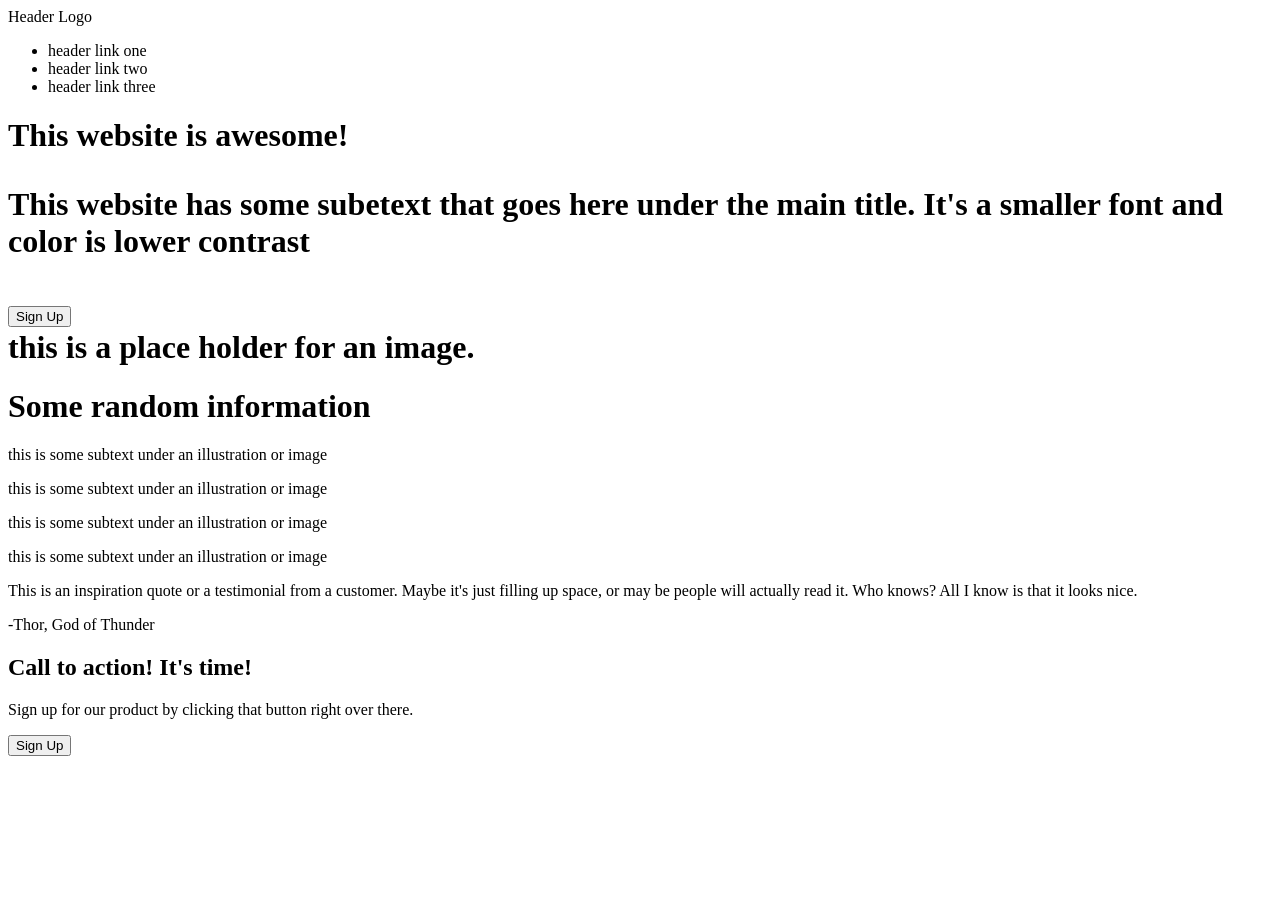
==== index.html @ 6e6ad911 "Finish structure of the web page" ====
<!DOCTYPE html>
<html lang="en">
<head>
    <meta charset="UTF-8">
    <meta name="viewport" content="width=device-width, initial-scale=1.0">
    <link rel="stylesheet" href="style.css">
    <title>Landing Page</title>
</head>
<body>
    <header>
        <div class="logo">Header Logo</div>
        <ul>
            <li>header link one</li>
            <li>header link two</li>
            <li>header link three</li>
        </ul>
    </header>

    <div class="content-one">
        <h1>This website is awesome!<h1>
        <p>This website has some subetext that goes here under the main title. It's a smaller font and color is lower contrast</p>
        <button class="sign-up">Sign Up</button>
        <div class="img">this is a place holder for an image.</div>
    </div>

    <div class="content-two">
        <h1>Some random information</h1>
        <div class="items">
            <div class="item">
                <div class="round-box"></div>
                <p>this is some subtext under an illustration or image</p>
            </div>

            <div class="item">
                <div class="round-box"></div>
                <p>this is some subtext under an illustration or image</p>
            </div>

            <div class="item">
                <div class="round-box"></div>
                <p>this is some subtext under an illustration or image</p>
            </div>

            <div class="item">
                <div class="round-box"></div>
                <p>this is some subtext under an illustration or image</p>
            </div>
        </div>
    </div> 

    <div class="content-three">
        <p>This is an inspiration quote or a testimonial from a customer. Maybe it's just filling up space, or may be people will actually read it. Who knows? All I know is that it looks nice.</p>
        <p>-Thor, God of Thunder</p>
    </div>

    <div class="content-four">
        <div class="blue-box">
            <h2>Call to action! It's time!</h2>
            <p>Sign up for our product by clicking that button right over there.</p>
            <button class="sign-up">Sign Up</button>
        </div>
    </div>

    
</body>
</html>
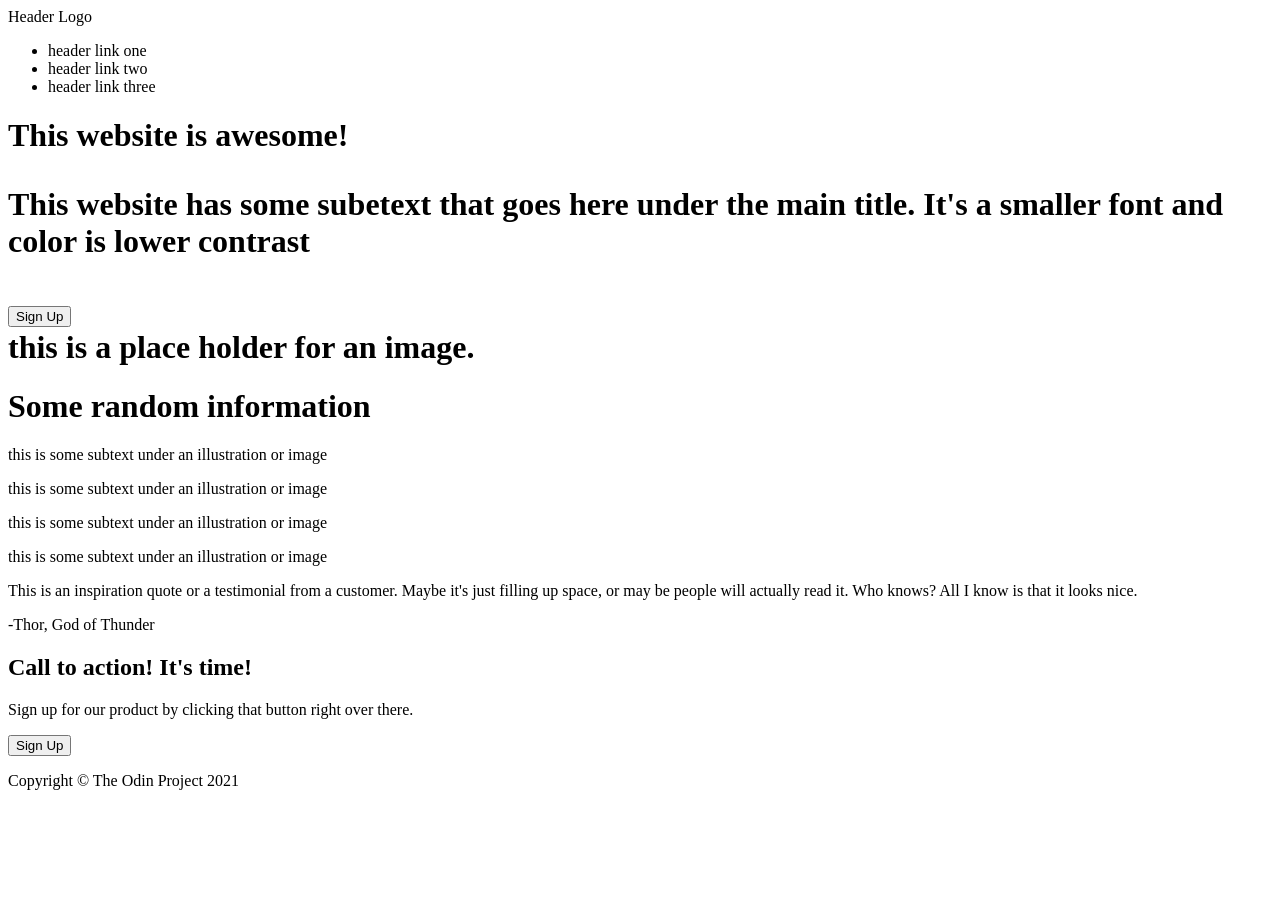
==== commit ba151a7b: "Add footer" ====
--- a/index.html
+++ b/index.html
@@ -61,6 +61,8 @@
         </div>
     </div>
 
-    
+    <footer>
+        <p>Copyright &copy; The Odin Project 2021</p>
+    </footer>
 </body>
 </html>
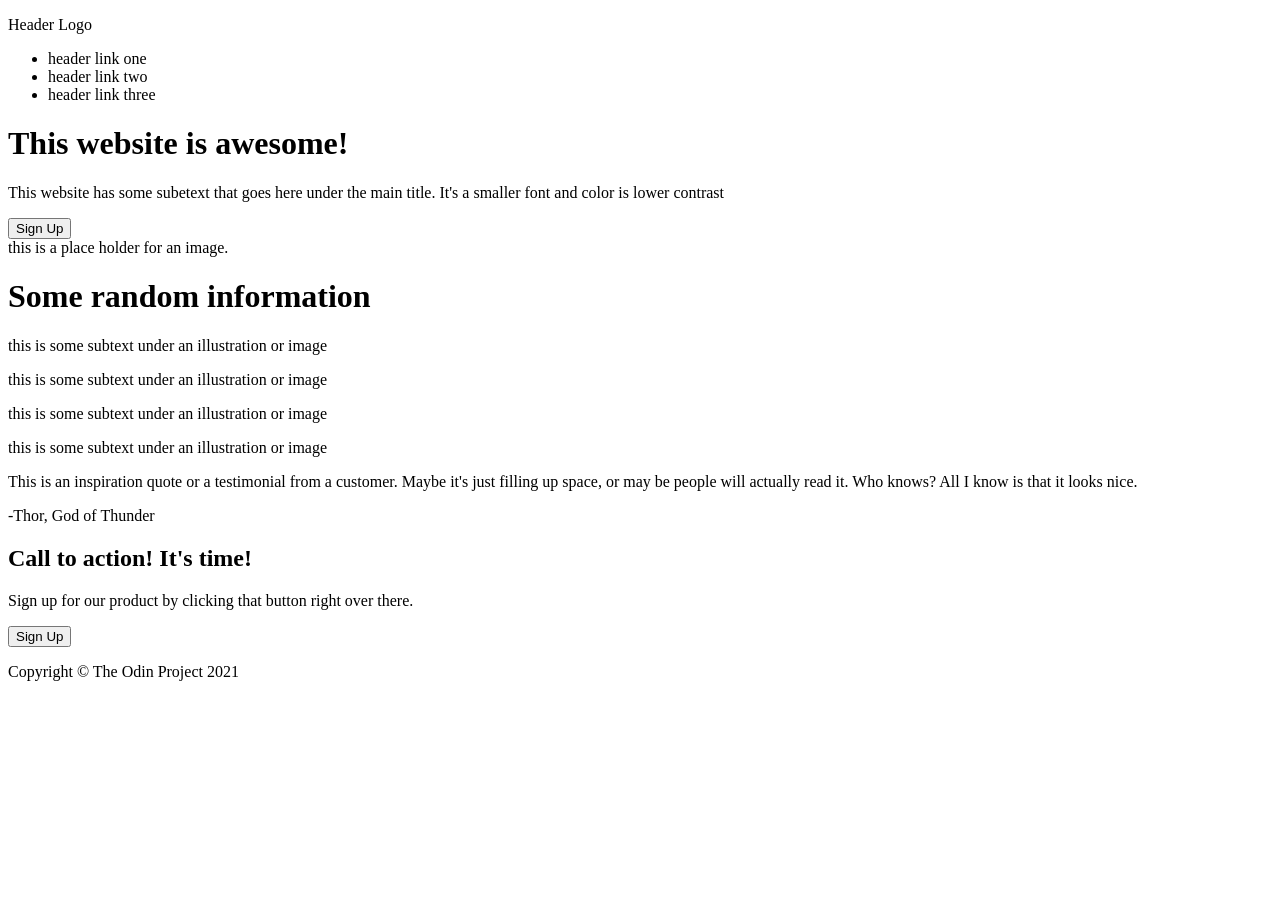
==== commit 07bc216d: "Chage html file around to accomadate styles" ====
--- a/index.html
+++ b/index.html
@@ -5,21 +5,27 @@
     <meta name="viewport" content="width=device-width, initial-scale=1.0">
     <link rel="stylesheet" href="style.css">
     <title>Landing Page</title>
+
+    <link rel="preconnect" href="https://fonts.googleapis.com">
+    <link rel="preconnect" href="https://fonts.gstatic.com" crossorigin>
+    <link href="https://fonts.googleapis.com/css2?family=Roboto:ital,wght@0,100..900;1,100..900&display=swap" rel="stylesheet">
 </head>
 <body>
     <header>
-        <div class="logo">Header Logo</div>
+        <p class="logo">Header Logo</p>
         <ul>
-            <li>header link one</li>
-            <li>header link two</li>
-            <li>header link three</li>
+            <li><a>header link one</a></li>
+            <li><a>header link two</a></li>
+            <li><a>header link three</a></li>
         </ul>
     </header>
 
     <div class="content-one">
-        <h1>This website is awesome!<h1>
-        <p>This website has some subetext that goes here under the main title. It's a smaller font and color is lower contrast</p>
-        <button class="sign-up">Sign Up</button>
+        <div>
+            <h1>This website is awesome!</h1>
+            <p>This website has some subetext that goes here under the main title. It's a smaller font and color is lower contrast</p>
+            <button class="sign-up">Sign Up</button>
+        </div>
         <div class="img">this is a place holder for an image.</div>
     </div>
 
@@ -49,14 +55,16 @@
     </div> 
 
     <div class="content-three">
-        <p>This is an inspiration quote or a testimonial from a customer. Maybe it's just filling up space, or may be people will actually read it. Who knows? All I know is that it looks nice.</p>
-        <p>-Thor, God of Thunder</p>
+        <p class="quote">This is an inspiration quote or a testimonial from a customer. Maybe it's just filling up space, or may be people will actually read it. Who knows? All I know is that it looks nice.</p>
+        <p class="author">-Thor, God of Thunder</p>
     </div>
 
     <div class="content-four">
         <div class="blue-box">
-            <h2>Call to action! It's time!</h2>
-            <p>Sign up for our product by clicking that button right over there.</p>
+            <div>
+                <h2>Call to action! It's time!</h2> 
+                <p>Sign up for our product by clicking that button right over there.</p>
+            </div>
             <button class="sign-up">Sign Up</button>
         </div>
     </div>
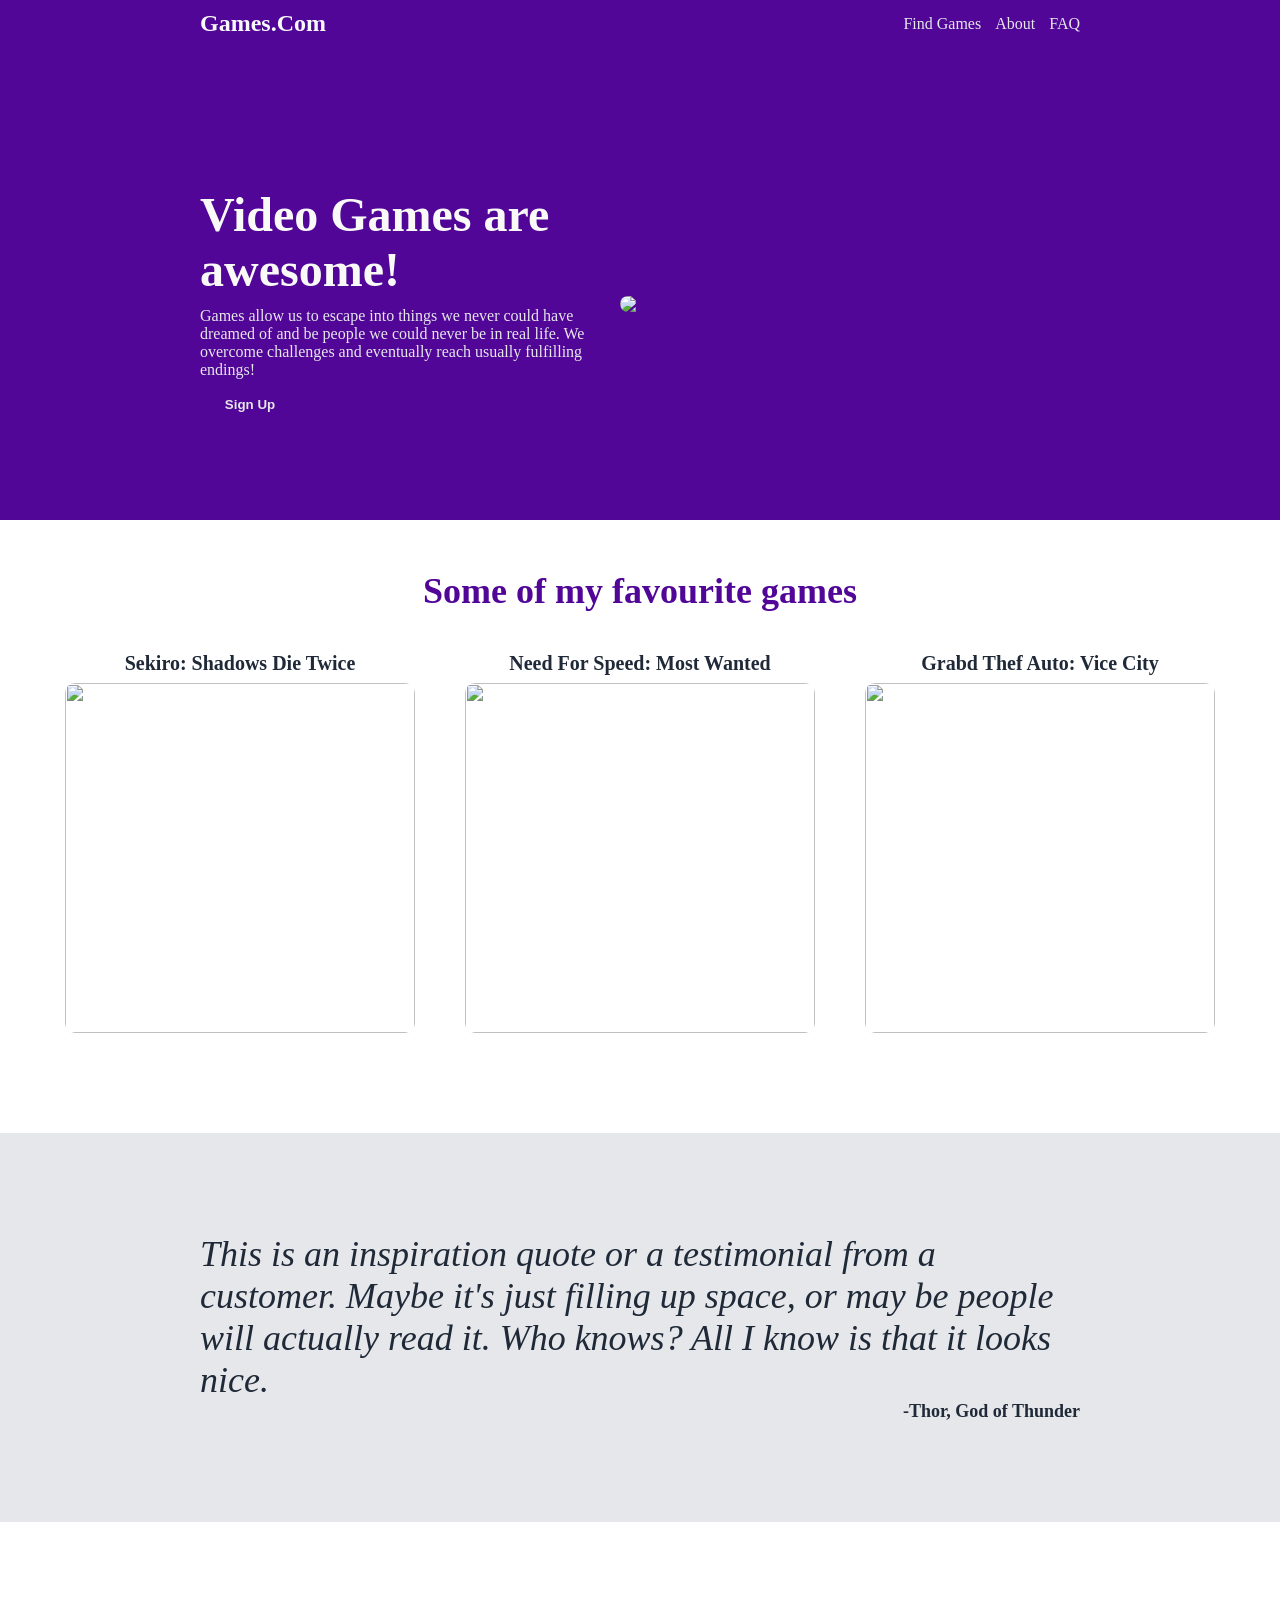
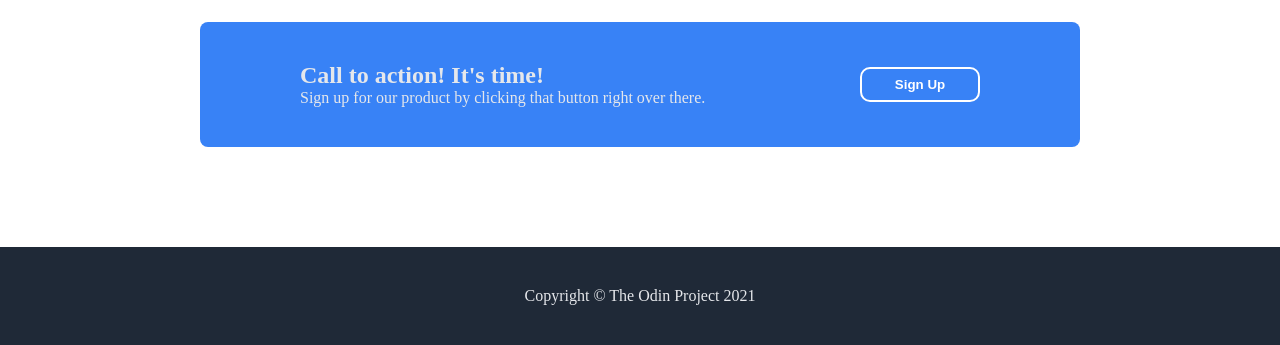
==== commit 65b06db7: "Make a varient using the template" ====
--- a/index.html
+++ b/index.html
@@ -12,44 +12,39 @@
 </head>
 <body>
     <header>
-        <p class="logo">Header Logo</p>
+        <p class="logo">Games.Com</p>
         <ul>
-            <li><a>header link one</a></li>
-            <li><a>header link two</a></li>
-            <li><a>header link three</a></li>
+            <li><a>Find Games</a></li>
+            <li><a>About</a></li>
+            <li><a>FAQ</a></li>
         </ul>
     </header>
 
     <div class="content-one">
         <div>
-            <h1>This website is awesome!</h1>
-            <p>This website has some subetext that goes here under the main title. It's a smaller font and color is lower contrast</p>
+            <h1>Video Games are awesome!</h1>
+            <p>Games allow us to escape into things we never could have dreamed of and be people we could never be in real life. We overcome challenges and eventually reach usually fulfilling endings!</p>
             <button class="sign-up">Sign Up</button>
         </div>
-        <div class="img">this is a place holder for an image.</div>
+        <div class="img"><img src="https://images.pexels.com/photos/442576/pexels-photo-442576.jpeg"></div>
     </div>
 
     <div class="content-two">
-        <h1>Some random information</h1>
+        <h1>Some of my favourite games</h1>
         <div class="items">
             <div class="item">
-                <div class="round-box"></div>
-                <p>this is some subtext under an illustration or image</p>
+                <p class="title">Sekiro: Shadows Die Twice</p>
+                <div class="round-box"><img src="https://mir-s3-cdn-cf.behance.net/project_modules/max_632_webp/cdff5e83741749.5d45cfa1d9f6b.png"></div>
             </div>
 
             <div class="item">
-                <div class="round-box"></div>
-                <p>this is some subtext under an illustration or image</p>
+            <p class="title">Need For Speed: Most Wanted</p>
+            <div class="round-box"><img src="https://mir-s3-cdn-cf.behance.net/project_modules/1400_opt_1/6f3632222508953.67e6e4f635d08.png"></div>
             </div>
 
             <div class="item">
-                <div class="round-box"></div>
-                <p>this is some subtext under an illustration or image</p>
-            </div>
-
-            <div class="item">
-                <div class="round-box"></div>
-                <p>this is some subtext under an illustration or image</p>
+               <p class="title">Grabd Thef Auto: Vice City</p>
+                <div class="round-box"><img src="https://c4.wallpaperflare.com/wallpaper/419/594/461/grand-theft-auto-gta-vice-city-game-wallpaper-preview.jpg"></div>
             </div>
         </div>
     </div> 
--- a/style.css
+++ b/style.css
@@ -0,0 +1,189 @@
+* {
+    margin: 0;
+    padding: 0;
+}
+
+body {
+    display: flex;
+    flex-direction: column;
+    justify-content: space-evenly;
+    font-family: "Roboto";
+}
+
+header, .content-one {
+    background-color: rgb(81, 6, 151);
+}
+
+.logo {
+    font-size: 24px;
+    color: #f8f9fa;
+    font-weight: 900;
+}
+
+ul {
+    list-style: none;
+    display: flex;
+    justify-content: space-evenly;
+    align-items: center;
+    gap: 14px;
+}
+
+header ul a, .content-one div p {
+    text-decoration: none;
+    font-size: 16px;
+    color: #E5E7EB;
+}
+
+header {
+    position: sticky;
+    top: 0;
+    left: 0;
+    display: flex;
+    justify-content: space-between;
+    padding: 10px 200px 10px 200px;
+}
+
+.content-one {
+    display: flex;
+    justify-content: space-between;
+    padding: 140px 200px 100px 200px;
+    gap: 20px;
+}
+
+.content-one div h1 {
+    font-size: 48px;
+    color: #F9FAF8;
+    font-weight: 900;
+}
+
+.content-one div .sign-up {
+    background-color: rgb(81, 6, 151);
+    border: 0px;
+    border-radius: 5px;
+    color: #E5E7EB;
+    width: 100px;
+    padding: 8px;
+    font-weight: 600;
+}
+
+.img {
+    flex: 1;
+}
+
+img {
+    object-fit: cover;
+    border-radius: 10px;
+}
+
+.content-one div {
+    display: flex;
+    flex-direction: column;
+    justify-content: center;
+    gap: 10px;
+    width: 400px;
+}
+
+.content-two {
+    display: flex;
+    flex-direction: column;
+    justify-content: center;
+    align-items: center;
+    padding: 50px 200px 100px 200px;
+    gap: 40px;
+}
+
+.content-two h1 {
+    font-size: 36px;
+    color: rgb(81, 6, 151);
+    font-weight: 900;
+}
+
+.items {
+    display: flex;
+    justify-content: space-around;
+    align-items: center;
+    gap: 50px;
+    color: gray;
+}
+
+.item {
+    display: flex;
+    flex-direction: column;
+    align-items: center;
+    gap: 8px;
+    width: 350px;
+    text-align: center;
+}
+
+.item img {
+    width: 100%;
+    height: 100%;
+    object-fit: cover;
+    border-radius: 10px;
+}
+
+.item .title {
+    font-size: 20px;
+    font-weight: 600;
+    color: #1F2937;
+}
+
+.item .round-box {
+    width: 350px;
+    height: 350px;
+}
+
+.content-three {
+    background-color: #E5E7EB;
+    display: flex;
+    flex-direction: column;
+    justify-content: center;
+    align-items: flex-end;
+    padding: 100px 200px;
+}
+
+.content-three .quote {
+    font-size: 36px;
+    font-style: italic;
+    color: #1F2937;
+    font-weight: 300;
+}
+
+.content-three .author {
+    font-size: 18px;
+    font-weight: 800;
+    color: #1F2937;
+}
+
+.content-four {
+    padding: 100px 200px;
+}
+
+.blue-box {
+    background-color: #3882F6;
+    color: #E5E7EB;
+    display: flex;
+    justify-content: space-between;
+    align-items: center;
+    padding: 40px 100px;
+    border-radius: 8px;
+}
+
+.blue-box .sign-up {
+    width: 120px;
+    height: 35px;
+    color: white;
+    font-weight: 800;
+    background-color: transparent;
+    border: 2px solid white;
+    border-radius: 10px;
+}
+
+footer {
+    background-color: #1F2937;
+    color: #E5E7EB;
+    display: flex;
+    justify-content: center;
+    align-items: center;
+    padding: 40px 0;
+}
